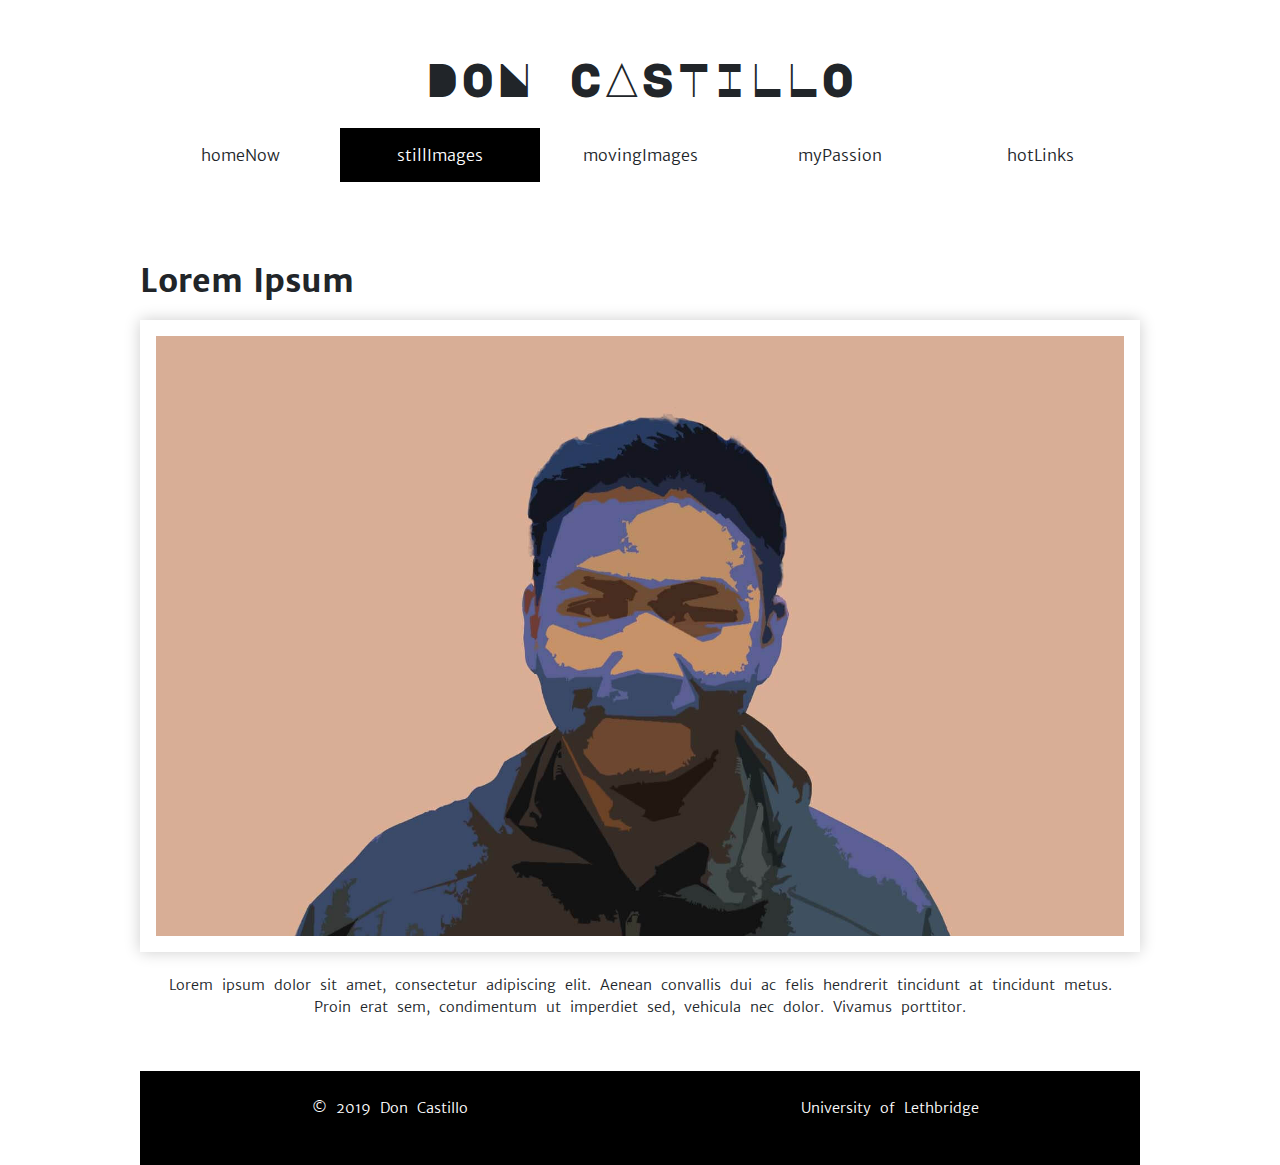
==== filter.html @ 7ccce607 "Added inner page for each thumbnail image in the gallery" ====
<!DOCTYPE html>
<html lang="en">


    <!-- head -->
    <head>
        <!-- meta tags -->
        <meta charset="UTF-8">
        <meta name="viewport" content="width=device-width, initial-scale=1, shrink-to-fit=no">
        <link rel="icon" type="icon/image" href="images/fav-icon.PNG">

        <!-- bootstrap css -->
        <link rel="stylesheet" href="https://stackpath.bootstrapcdn.com/bootstrap/4.3.1/css/bootstrap.min.css" integrity="sha384-ggOyR0iXCbMQv3Xipma34MD+dH/1fQ784/j6cY/iJTQUOhcWr7x9JvoRxT2MZw1T" crossorigin="anonymous">
        <link rel="stylesheet" href="styles/animate.css">

        <!-- custom css -->
        <link href="styles/responsive.css" rel="stylesheet" type="text/css">
        <title>homeNow</title>
    </head>
    <!-- head -->


    <!-- body -->
    <body>
        <div id="wrapper">

            <!-- header -->
            <header class="flex">
                <h1 class="wow fadeInDown">Don Castillo</h1>
                <div id="menu-icon" class="">
                    <a href="javascript:void(0);">
                        <img src="images/bars-solid.svg"  />
                    </a>
                </div>

                <nav>
                    <ul class="" id="nav-links-hor" style="">
                        <li class="wow fadeInUp" data-wow-duration="1s" data-wow-delay="0s"><a href="index.html">homeNow</a></li>
                        <li class="wow fadeInUp active" data-wow-duration="1s" data-wow-delay="0.2s"><a href="stillImages.html">stillImages</a></li>
                        <li class="wow fadeInUp" data-wow-duration="1s" data-wow-delay="0.4s"><a href="movingImages.html">movingImages</a></li>
                        <li class="wow fadeInUp" data-wow-duration="1s" data-wow-delay="0.6s"><a href="myPassion.html">myPassion</a></li>
                        <li class="wow fadeInUp" data-wow-duration="1s" data-wow-delay="0.8s"><a href="hotLinks.html">hotLinks</a></li>
                    </ul><!---->
                    <ul id="nav-links" class=""  style="">
                        <li class="wow fadeInUp" data-wow-duration="1s" data-wow-delay="0s"><a href="">homeNow</a></li>
                        <li class="wow fadeInUp active" data-wow-duration="1s" data-wow-delay="0.2s"><a href="stillImages.html">stillImages</a></li>
                        <li class="wow fadeInUp" data-wow-duration="1s" data-wow-delay="0.4s"><a href="movingImages.html">movingImages</a></li>
                        <li class="wow fadeInUp" data-wow-duration="1s" data-wow-delay="0.6s"><a href="myPassion.html">myPassion</a></li>
                        <li class="wow fadeInUp" data-wow-duration="1s" data-wow-delay="0.8s"><a href="hotLinks.html">hotLinks</a></li>
                    </ul>
                </nav>
            </header>

            <!-- home banner -->
            <!--<div class="home-banner">
                <img id="img-banner" src="images/uleth.jpg" />
                <p id="text-overlay">Lorem ipsum dolor sit amet, consectetur adipiscing elit. Integer nec interdum tortor. Vestibulum est massa, dapibus vitae aliquam sit amet, auctor sit amet odio. Quisque sed erat ex.</p>
            </div>-->


            <!-- main -->
            <main class="container-fluid">
                <div class="row gallery">
                    <h2 class="col-12 artwork-title">Lorem Ipsum</h2>
                    <a href="index.html"><img src="images/dc05fFilter.jpg" class="col-12 border large-image wow zoomIn" /></a>
                    <p class="col-12">Lorem ipsum dolor sit amet, consectetur adipiscing elit. Aenean convallis dui ac felis hendrerit tincidunt at tincidunt metus. Proin erat sem, condimentum ut imperdiet sed, vehicula nec dolor. Vivamus porttitor. </p>

                </div>

            </main>
            <footer>
                <div class="row">
                    <div class="col">
                        <p>&copy; 2019 Don Castillo</p>
                    </div>
                    <div class="col">
                        <p><a href="https://www.uleth.ca/">University of Lethbridge</a></p>
                    </div>
                </div>
            </footer>
        </div>












        <!--<script src="https://code.jquery.com/jquery-3.3.1.slim.min.js" integrity="sha384-q8i/X+965DzO0rT7abK41JStQIAqVgRVzpbzo5smXKp4YfRvH+8abtTE1Pi6jizo" crossorigin="anonymous"></script>
         script<script src="https://cdnjs.cloudflare.com/ajax/libs/popper.js/1.14.7/umd/popper.min.js" integrity="sha384-UO2eT0CpHqdSJQ6hJty5KVphtPhzWj9WO1clHTMGa3JDZwrnQq4sF86dIHNDz0W1" crossorigin="anonymous"></script>
        <script src="https://stackpath.bootstrapcdn.com/bootstrap/4.3.1/js/bootstrap.min.js" integrity="sha384-JjSmVgyd0p3pXB1rRibZUAYoIIy6OrQ6VrjIEaFf/nJGzIxFDsf4x0xIM+B07jRM" crossorigin="anonymous"></script>-->
        <script src="js/jquery.min.js"></script>
        <script src="js/wow.min.js"></script>
        <script>new WOW().init();</script>

        <script src="js/custom.js"></script>
    </body>
</html>
---- styles/responsive.css ----
/* fonts */
@font-face {
    font-family: mono-display;
    src: url('fonts/MajorMonoDisplay-Regular.ttf');
}
@font-face {
    font-family: MerriweatherSans-Regular;
    src: url('fonts/MerriweatherSans-Regular.ttf');
}
@font-face {
    font-family: MerriweatherSans-Light;
    src: url('fonts/MerriweatherSans-Light.ttf');
}
@font-face {
    font-family: MerriweatherSans-Bold;
    src: url('fonts/MerriweatherSans-Bold.ttf');
}
@font-face {
    font-family: LibreBaskerville-Regular;
    src: url('fonts/LibreBaskerville-Regular.ttf');
}






html, body{
    /*overflow-x: hidden;*/
}
#wrapper{
    width:100%;
    max-width:1000px;
    margin:0 auto;
}
a:hover, a:active,
a{
    text-decoration: none;
    color:unset;
}
header{
    padding-bottom:0;
}
h1, h2, h3, h4, h5, h6, p{
    margin:0;
}
p{
    font-family:MerriweatherSans-Light,sans-serif;
    font-size:0.9rem;
    word-spacing:0.25rem;
    margin-top: 5px;
    margin-bottom: 23px;
}
main{
    padding: 30px 0;
}
nav{
    width:100%;
}
ul{
    margin:0;
    padding:0;
}
ul li{

}
h1{
    text-align:center;
    text-transform: uppercase;
    padding:50px 0 10px 0;
    font-family:mono-display,sans-serif;
    font-size:3rem;
}
h2{
    font-family: MerriweatherSans-Bold, sans-serif;
    margin: 10px 0 20px 0;
}
#menu-icon{
    display:none;
    padding:10px;

}
#menu-icon img{
    width:35px;
}
.menu-vertical{
    display:block!important;
    transition-property: height;
    transition-duration: 3s;
    transition-delay: 1s;
    transition-timing-function: ease;
}
.menu-vertical li{
    padding: 5px!important;
}
.active{
    background-color:#000000;
    color:#fff;
}
nav{

}
#nav-links-hor,
#nav-links{
    display:block;
    display:flex;
    flex-direction:row;
    flex-wrap: nowrap;
    justify-content:space-around;
    list-style-type: none;
    padding:10px 0;
    font-family:MerriweatherSans-Light, sans-serif;
    /*background-color:wheat;*/
}

#nav-links-hor li,
#nav-links li{
    width:100%;
    height:100%;
    text-align:center;
    padding: 15px;
}

#nav-links li:hover{
    background-color:#000;
    color:#FFF;
}
.home-banner{
    width:100%;
    display:block;
    position: relative;
}
#img-banner{
    object-fit: cover;
    object-position: top;
    max-width:100%;
    height:auto;
    text-align:center;
}
#text-overlay{
    font-size:18px;
    border: 0px solid #000;
    border-radius: 10px;
    padding:30px;
    max-width:430px;
    width:50%;
    margin:0;
    position:absolute;
    top:160px;
    right: 25px;
    z-index:2;
    color:#FFF;
}
#text-overlay:before{
    content:'';
    display:block;
    position:absolute;
    top:0;
    right:0;
    left:0;
    bottom:0;
    width:100%;
    height:100%;
    background-color:#000;
    opacity:0.5;
    z-index:-1;
    border: 0px solid #000;
    border-radius: 10px;
}
#about-me{
    /*background-color: lightgoldenrodyellow;*/
}
#uleth-info{
    /*background-color:yellowgreen;*/
}
footer{
    background-color:#000;
    color:white;
    padding: 22px 15px;
}
footer p{
display:block;
text-align:center;
}

.banner{
width:100%;
height:60vh;
background-repeat: no-repeat;
background-size:cover;
background-position:center center;
}

/*still images*/
.gallery{
	flex-direction: row;
	justify-content:center;
	text-align:center;
    padding-top:30px;
}
.gallery p{
    margin-top:23px;
}
.artwork-title{
    text-align:left;
    padding: 0;
}

.thumb{
	/*background-color:whitesmoke;*/
	height:240px;
	background-position:center center;
	background-repeat:no-repeat;
	background-size:cover;
	margin:8px;
	padding:0px;
	max-width:315px;

}
.border{
    border: 8px solid white !important;
    box-shadow: 0px 0px 15px 0px rgba(0, 0, 0, 0.2);
}
.src-img,
.large-image{
    /*max-height:100%;*/
    padding:0;
    margin:0;
    border: 16px solid white !important;
    object-position: center center;
    object-fit: contain;
}
.src-img{
    border: 8px solid white !important;

}



@media (max-width: 1199.98px) { }

@media (max-width: 991.98px) { }

@media (max-width: 990px){
    #text-overlay:before{
        /*background-color: unset;*/
    }
    #nav-links, #nav-links-hor{
        display:none;
    }
    #nav-links .fadeInUp{
        animation-name: fadeIn !important;
    }
	#nav-links li{
		padding:7px;
	}
    #menu-icon{
        display:block;
        float:right;
        position:relative;
        width:10%;
        text-align: right;
    }
    header{
        padding: 0 25px;
    }
    header h1{
        display:inline-block;
        padding:20px 0;
        font-size:2.5rem;
        width: 90%;
        text-align: left;
    }
    .flex{
        display:flex;
        flex-wrap: wrap;
        flex-direction: row;
        align-items: center;
    }



}

@media (max-width: 767.98px) {
#text-overlay{
    position:unset;
    max-width:unset;
    width:100%;
    height:unset;
    background-color:#000;
    font-size: 14px;
    padding: 12px;
    text-align:center;
    border-radius: unset;
}
#text-overlay:before{
    border-radius:unset;
    background-color: unset;
}

}


@media (max-width: 575.98px) {
    .src-img {
        max-width: 290px;
    }
}

@media(max-width:500px){
    header{
        padding: 0 14px;
    }
    header h1{
        font-size:1.6rem;
    }
    #menu-icon{
        padding:0;
    }
    #menu-icon img{
        width:25px;
    }
}

@media (min-width: 576px) {  }

@media (min-width: 768px) {  }

@media (min-width: 992px) {  }

@media (min-width: 990px) {
    #nav-links{
        display:none!important;
    }
}

@media (min-width: 1200px) { }
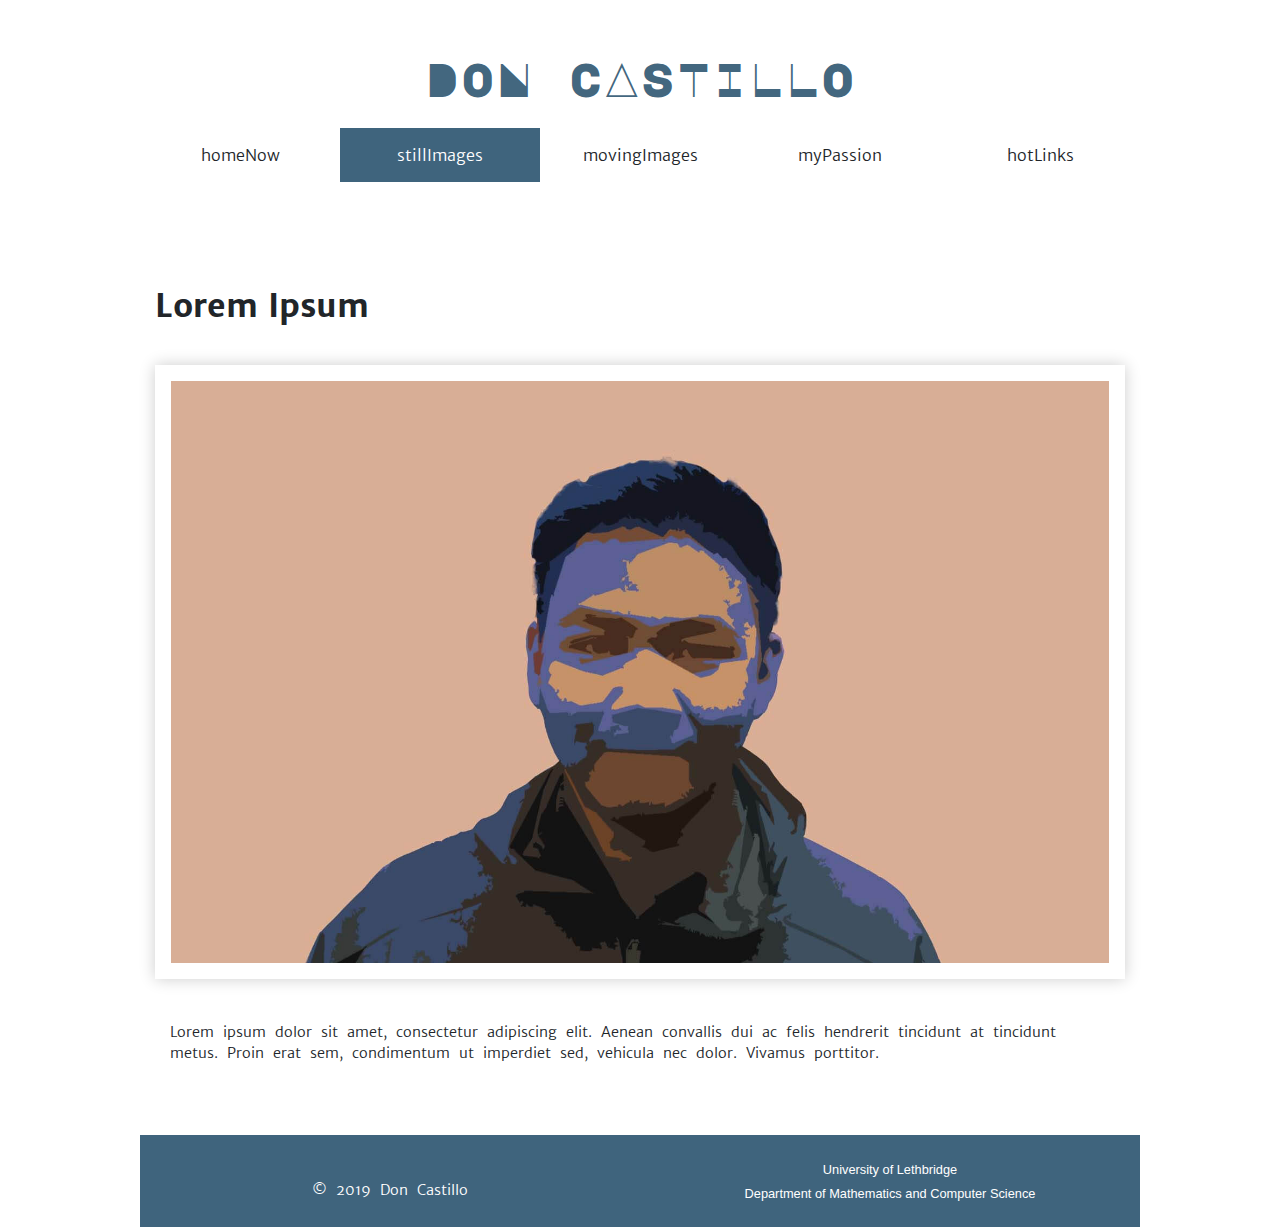
==== commit 176aa0e7: "added video, changed footer color" ====
--- a/filter.html
+++ b/filter.html
@@ -70,11 +70,12 @@
             </main>
             <footer>
                 <div class="row">
-                    <div class="col">
+                    <div class="col-12 col-md-6 footer-links">
                         <p>&copy; 2019 Don Castillo</p>
                     </div>
-                    <div class="col">
-                        <p><a href="https://www.uleth.ca/">University of Lethbridge</a></p>
+                    <div class="col-12 col-md-6 footer-links">
+                        <small><a href="https://www.uleth.ca/">University of Lethbridge</a></small><br/>
+                        <small><a href="https://www.uleth.ca/artsci/math-computer-science">Department of Mathematics and Computer Science</a></small>
                     </div>
                 </div>
             </footer>
--- a/styles/responsive.css
+++ b/styles/responsive.css
@@ -38,18 +38,39 @@
     text-decoration: none;
     color:unset;
 }
+article a, aside a,
+article a:hover,
+aside a:hover,
+aside a:active,
+article a:active
+{
+    text-decoration: underline;
+    font-weight:bold;
+}
 header{
     padding-bottom:0;
 }
 h1, h2, h3, h4, h5, h6, p{
     margin:0;
+}
+figure{
+    position:relative;
+}
+figcaption{
+    position: absolute;
+    font-size: 0.8rem;
+    bottom: -8px;
+    right: 0px;
+
 }
 p{
     font-family:MerriweatherSans-Light,sans-serif;
     font-size:0.9rem;
     word-spacing:0.25rem;
-    margin-top: 5px;
-    margin-bottom: 23px;
+    margin-top: 23px;
+    /*margin-bottom: 23px;*/
+    text-align:left;
+    width:100%;
 }
 main{
     padding: 30px 0;
@@ -70,10 +91,11 @@
     padding:50px 0 10px 0;
     font-family:mono-display,sans-serif;
     font-size:3rem;
+    color: hsla(204, 72%, 21%, 0.8);
 }
 h2{
     font-family: MerriweatherSans-Bold, sans-serif;
-    margin: 10px 0 20px 0;
+    margin: 35px 0 20px 0;
 }
 #menu-icon{
     display:none;
@@ -94,7 +116,7 @@
     padding: 5px!important;
 }
 .active{
-    background-color:#000000;
+    background-color:hsla(204, 72%, 21%, 0.8);;
     color:#fff;
 }
 nav{
@@ -121,8 +143,9 @@
     padding: 15px;
 }
 
+#nav-links-hor li:hover,
 #nav-links li:hover{
-    background-color:#000;
+    background-color:hsla(204, 72%, 21%, 0.8);;
     color:#FFF;
 }
 .home-banner{
@@ -162,7 +185,7 @@
     width:100%;
     height:100%;
     background-color:#000;
-    opacity:0.5;
+    opacity:0.79;
     z-index:-1;
     border: 0px solid #000;
     border-radius: 10px;
@@ -174,7 +197,7 @@
     /*background-color:yellowgreen;*/
 }
 footer{
-    background-color:#000;
+    background-color:hsla(204, 72%, 21%, 0.8);;
     color:white;
     padding: 22px 15px;
 }
@@ -183,12 +206,20 @@
 text-align:center;
 }
 
+.footer-links{
+    text-align:center;
+}
+
 .banner{
-width:100%;
-height:60vh;
-background-repeat: no-repeat;
-background-size:cover;
-background-position:center center;
+    width:100%;
+    height:60vh;
+    max-height: 500px;
+    background-repeat: no-repeat;
+    background-size:cover;
+    background-position:center center;
+}
+.parallax{
+    background-attachment: fixed;
 }
 
 /*still images*/
@@ -196,14 +227,19 @@
 	flex-direction: row;
 	justify-content:center;
 	text-align:center;
-    padding-top:30px;
-}
+    padding: 30px 15px;
+}
+.gallery-photos{
+    padding: 30px 3px;
+}
+
 .gallery p{
-    margin-top:23px;
+    margin: 23px 0 10px 0;
 }
 .artwork-title{
     text-align:left;
     padding: 0;
+    width:100%;
 }
 
 .thumb{
@@ -225,17 +261,38 @@
 .large-image{
     /*max-height:100%;*/
     padding:0;
-    margin:0;
+    margin:20px 0;;
     border: 16px solid white !important;
     object-position: center center;
     object-fit: contain;
 }
 .src-img{
     border: 8px solid white !important;
-
-}
-
-
+}
+
+/**/
+.url-card{
+    margin:30px 20px;
+    padding:0px;
+    height:200px;
+    max-width:315px;
+}
+
+.logo{
+    background-color:#fff;
+    height:20%;
+    background-repeat: no-repeat;
+    background-size: contain;
+    background-position: center center;
+}
+
+.description{
+    background-color:#fff;
+}
+.description p{
+    font-size:0.75rem;
+    text-align: justify;
+}
 
 @media (max-width: 1199.98px) { }
 
@@ -261,6 +318,18 @@
         width:10%;
         text-align: right;
     }
+    h2{
+        margin: 20px 0 8px 0;
+    }
+    .large-image{
+        margin: 7px 0;
+    }
+    .gallery p{
+        margin:10px 0 10px 0;
+    }
+    .border{
+        border: 8px solid white !important;
+    }
     header{
         padding: 0 25px;
     }
@@ -271,6 +340,9 @@
         width: 90%;
         text-align: left;
     }
+    .banner{
+        max-height:275px;
+    }
     .flex{
         display:flex;
         flex-wrap: wrap;
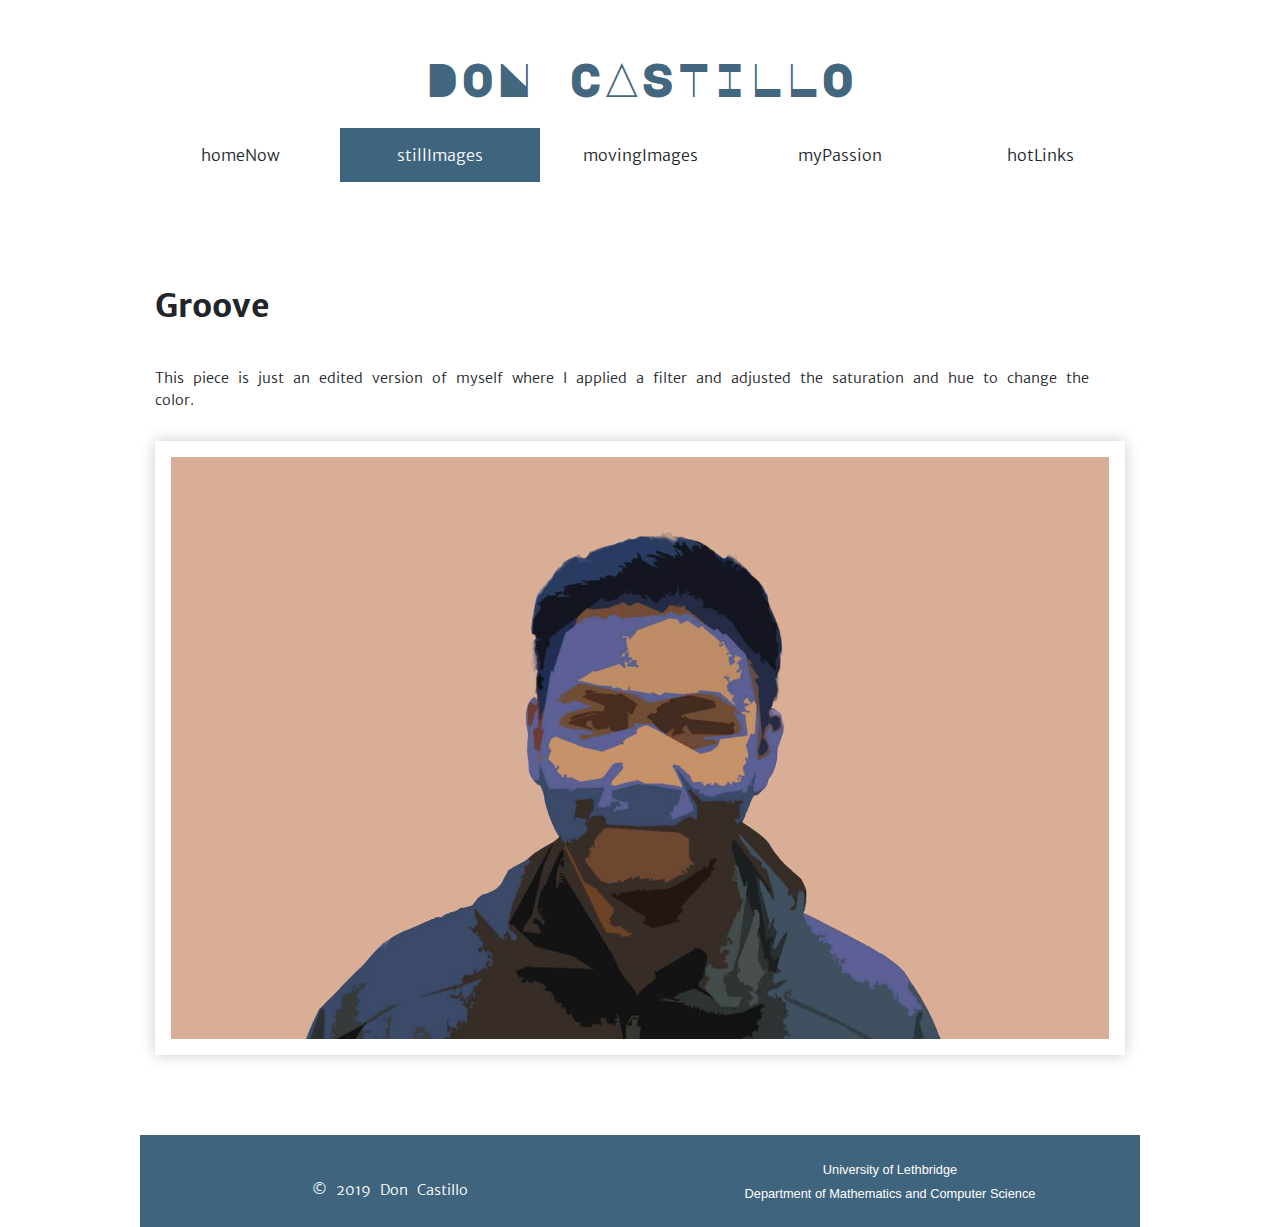
==== commit 237e8fb7: "Added description to each image page" ====
--- a/filter.html
+++ b/filter.html
@@ -15,7 +15,7 @@
 
         <!-- custom css -->
         <link href="styles/responsive.css" rel="stylesheet" type="text/css">
-        <title>homeNow</title>
+        <title>Groove</title>
     </head>
     <!-- head -->
 
@@ -61,9 +61,10 @@
             <!-- main -->
             <main class="container-fluid">
                 <div class="row gallery">
-                    <h2 class="col-12 artwork-title">Lorem Ipsum</h2>
-                    <a href="index.html"><img src="images/dc05fFilter.jpg" class="col-12 border large-image wow zoomIn" /></a>
-                    <p class="col-12">Lorem ipsum dolor sit amet, consectetur adipiscing elit. Aenean convallis dui ac felis hendrerit tincidunt at tincidunt metus. Proin erat sem, condimentum ut imperdiet sed, vehicula nec dolor. Vivamus porttitor. </p>
+                    <h2 class="col-12 artwork-title">Groove</h2>
+                    <p class="col-12">This piece is just an edited version of myself where I applied a filter and adjusted the saturation and hue to change the color.</p>
+                    <a href="stillImages.html"><img src="images/dc05fFilter.jpg" class="col-12 border large-image wow zoomIn" /></a>
+
 
                 </div>
 
--- a/styles/responsive.css
+++ b/styles/responsive.css
@@ -33,20 +33,27 @@
     max-width:1000px;
     margin:0 auto;
 }
-a:hover, a:active,
-a{
+
+
+a,
+a:hover,
+a:active{
+    text-decoration: underline;
+    font-weight:bold;
+    color:unset;
+}
+
+#nav-links-hor li a,
+#nav-links li a,
+.footer-links a
+{
     text-decoration: none;
     color:unset;
-}
-article a, aside a,
-article a:hover,
-aside a:hover,
-aside a:active,
-article a:active
-{
-    text-decoration: underline;
-    font-weight:bold;
-}
+    font-weight:unset;
+}
+
+
+
 header{
     padding-bottom:0;
 }
@@ -232,9 +239,13 @@
 .gallery-photos{
     padding: 30px 3px;
 }
+.gallery-photos a:hover{
+    border-color: hsla(204, 72%, 21%, 0.8)!important;
+}
 
 .gallery p{
     margin: 23px 0 10px 0;
+    padding:0;
 }
 .artwork-title{
     text-align:left;
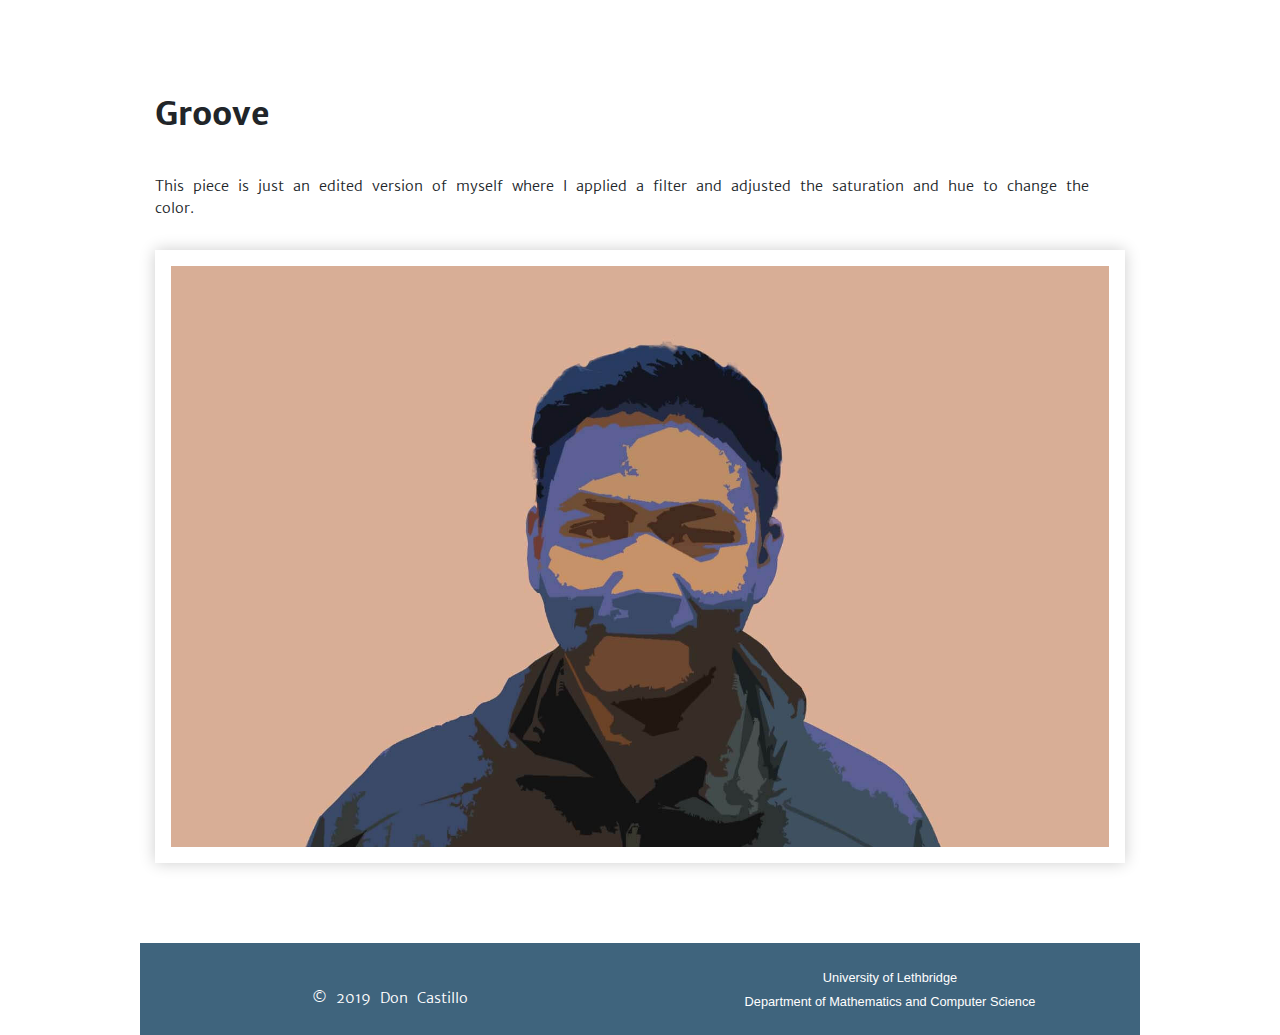
==== commit 8559ad60: "Finalized and Checked website content. Ready to be submitted" ====
--- a/filter.html
+++ b/filter.html
@@ -24,7 +24,7 @@
     <body>
         <div id="wrapper">
 
-            <!-- header -->
+            <!-- header
             <header class="flex">
                 <h1 class="wow fadeInDown">Don Castillo</h1>
                 <div id="menu-icon" class="">
@@ -40,7 +40,7 @@
                         <li class="wow fadeInUp" data-wow-duration="1s" data-wow-delay="0.4s"><a href="movingImages.html">movingImages</a></li>
                         <li class="wow fadeInUp" data-wow-duration="1s" data-wow-delay="0.6s"><a href="myPassion.html">myPassion</a></li>
                         <li class="wow fadeInUp" data-wow-duration="1s" data-wow-delay="0.8s"><a href="hotLinks.html">hotLinks</a></li>
-                    </ul><!---->
+                    </ul>
                     <ul id="nav-links" class=""  style="">
                         <li class="wow fadeInUp" data-wow-duration="1s" data-wow-delay="0s"><a href="">homeNow</a></li>
                         <li class="wow fadeInUp active" data-wow-duration="1s" data-wow-delay="0.2s"><a href="stillImages.html">stillImages</a></li>
@@ -49,7 +49,7 @@
                         <li class="wow fadeInUp" data-wow-duration="1s" data-wow-delay="0.8s"><a href="hotLinks.html">hotLinks</a></li>
                     </ul>
                 </nav>
-            </header>
+            </header>-->
 
             <!-- home banner -->
             <!--<div class="home-banner">
--- a/styles/responsive.css
+++ b/styles/responsive.css
@@ -64,11 +64,16 @@
     position:relative;
 }
 figcaption{
-    position: absolute;
+    position: relative;
     font-size: 0.8rem;
-    bottom: -8px;
+    bottom: 11px;
     right: 0px;
-
+}
+video{
+    max-width:720px;
+    /*height:480px;*/
+    height:auto;
+    width:100%;
 }
 p{
     font-family:MerriweatherSans-Light,sans-serif;
